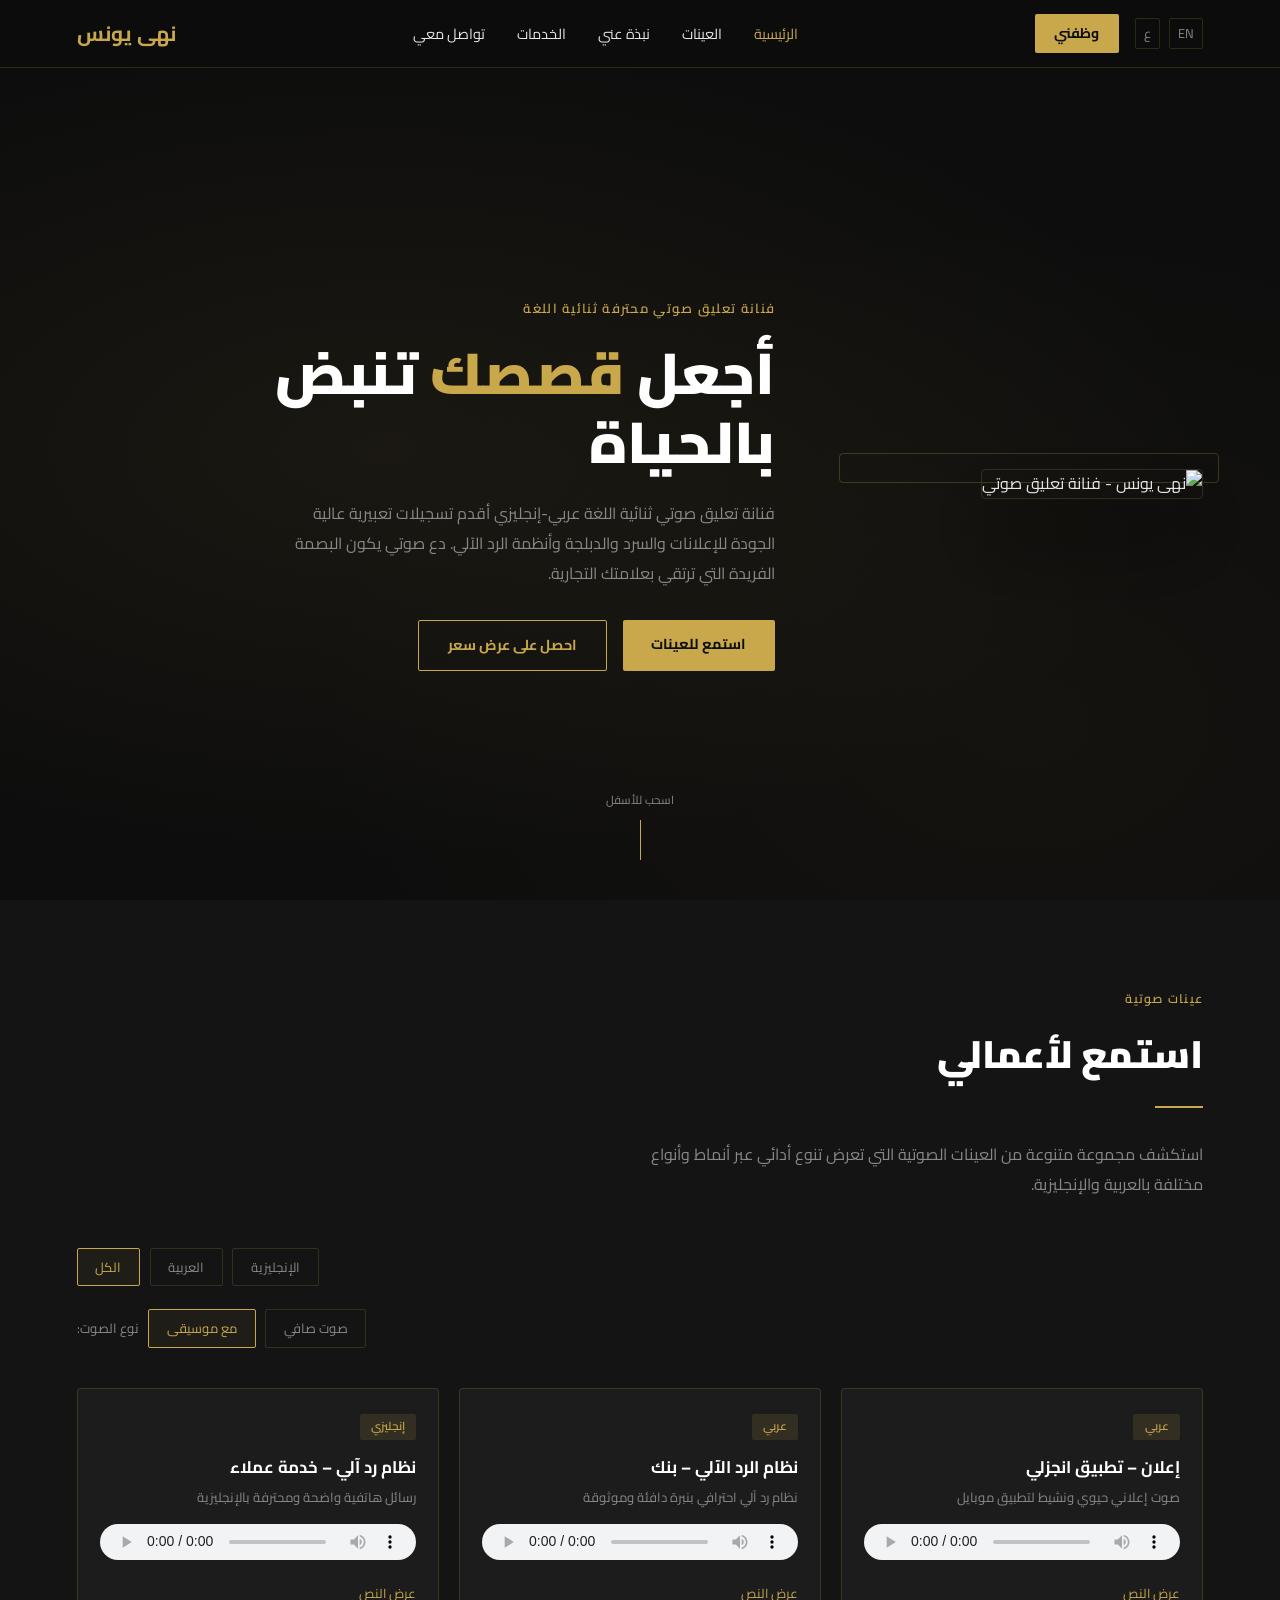
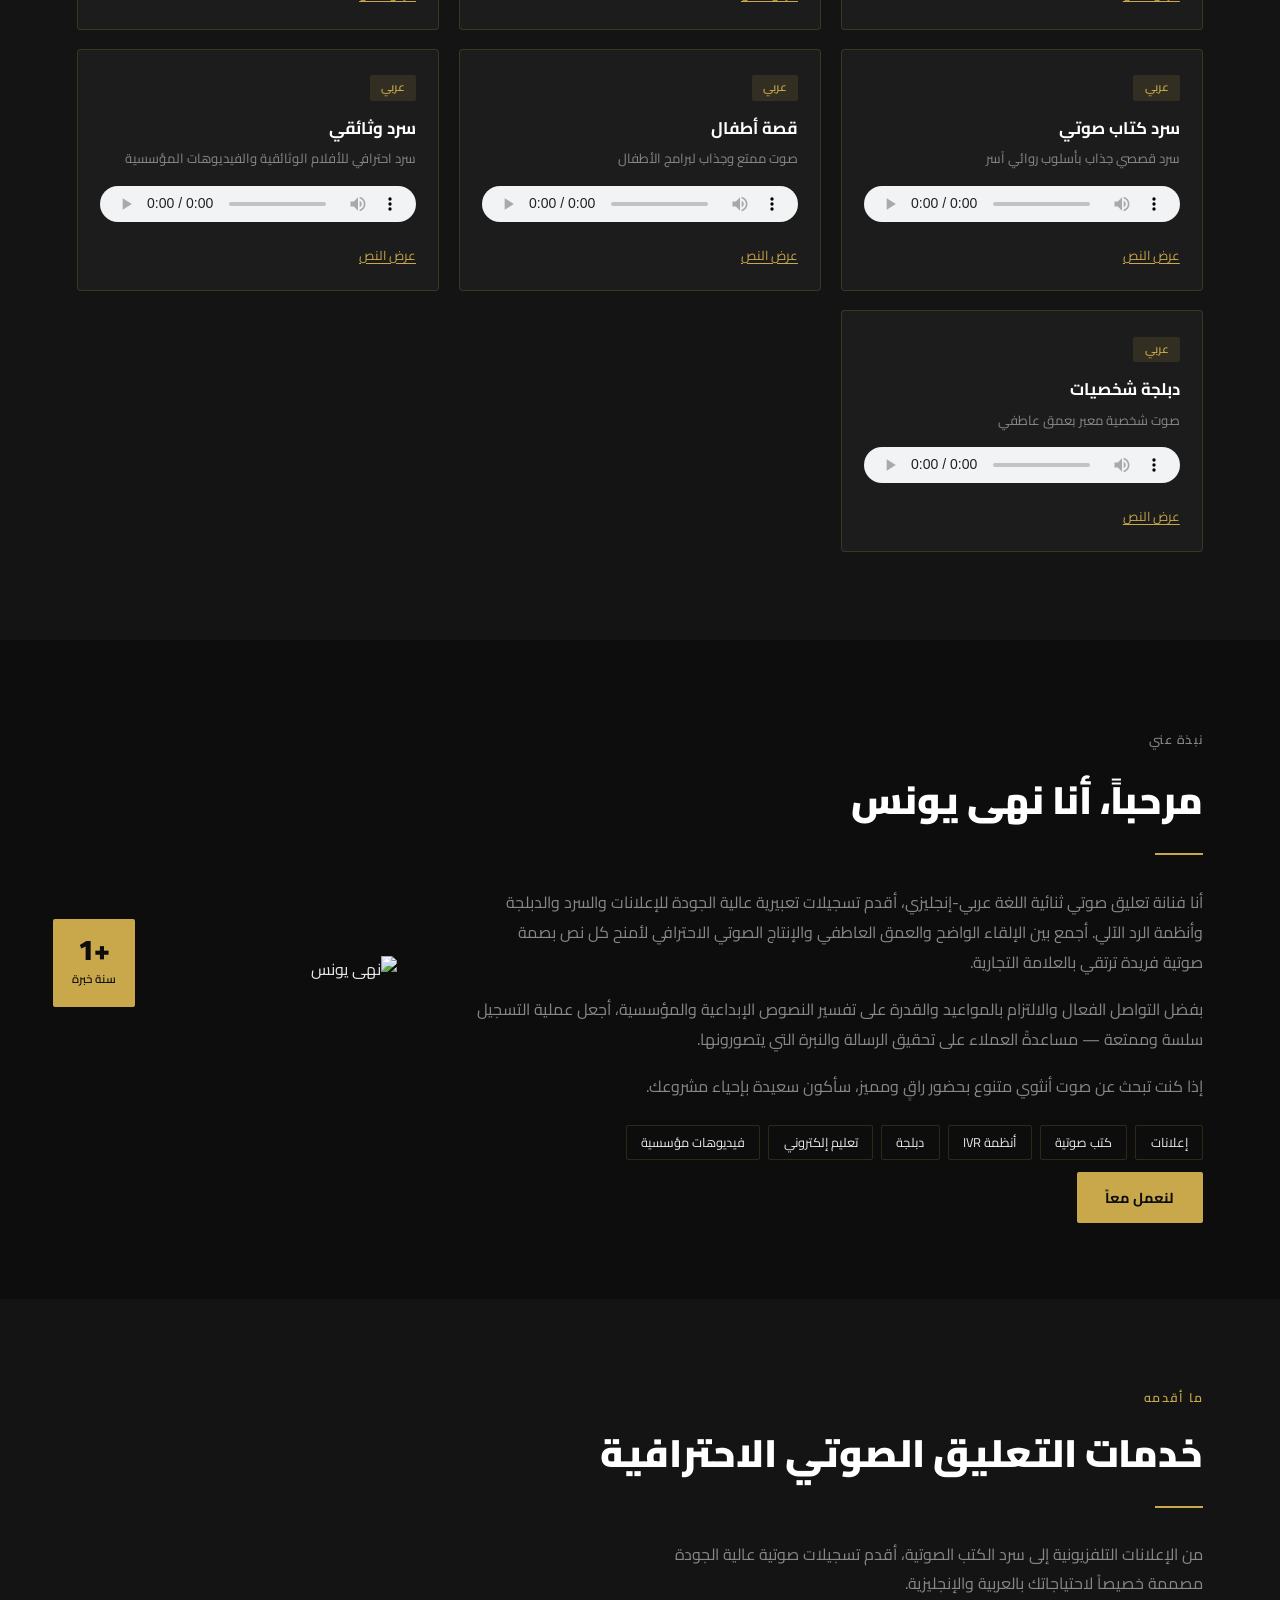
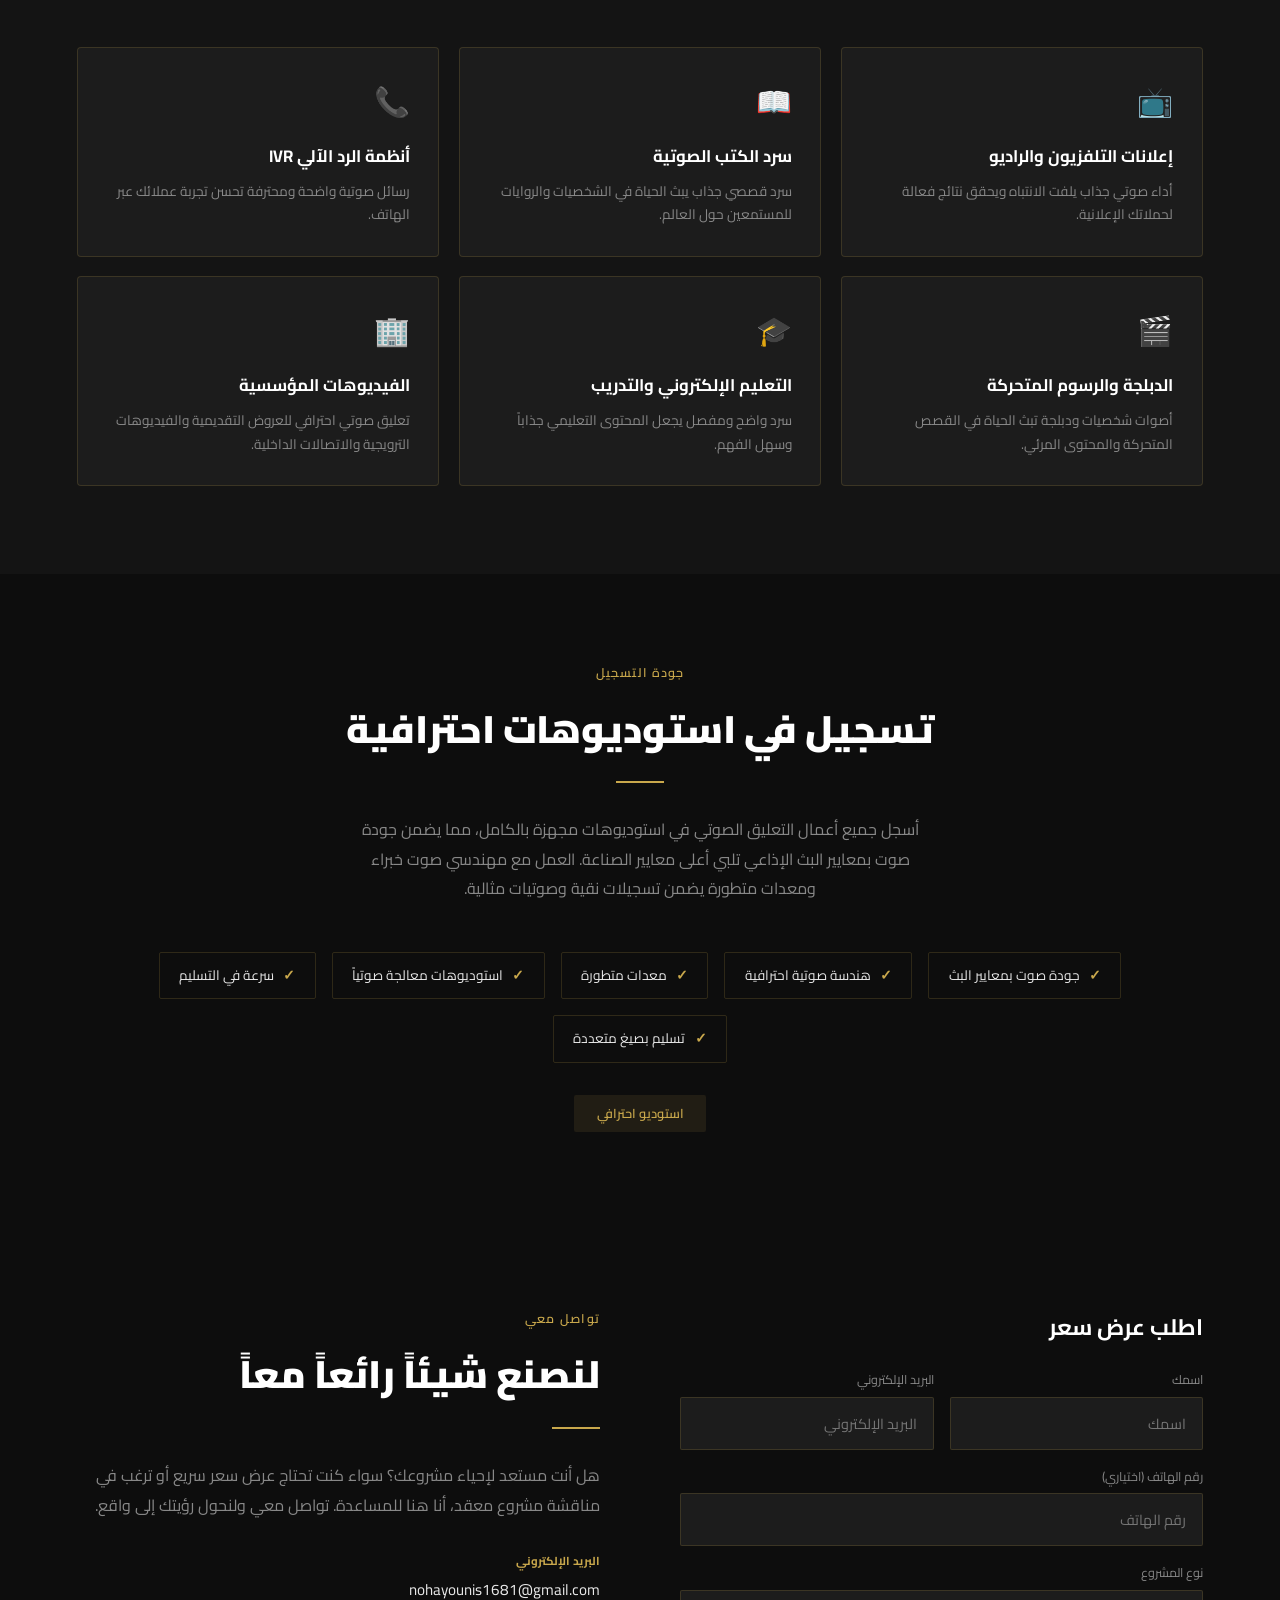
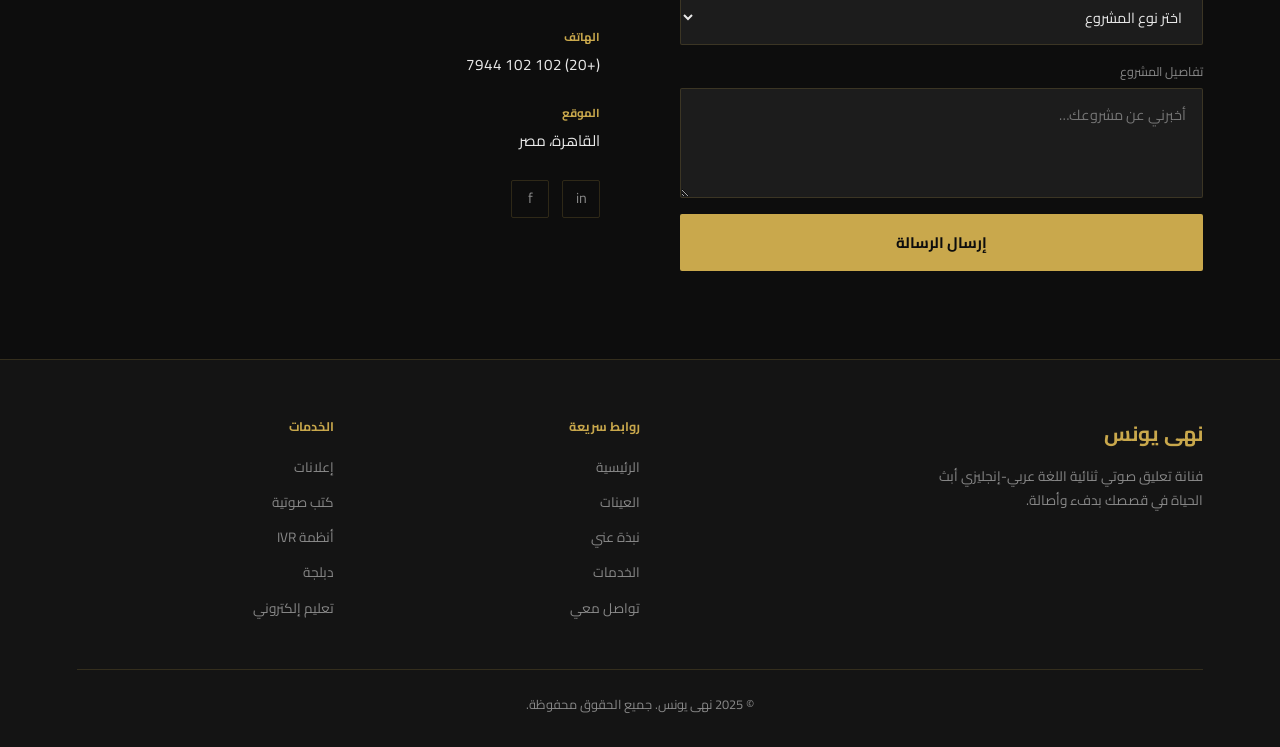
==== index-ar.html @ fb63d44c "Rename noha-younis-ar.html to index-ar.html" ====
<!DOCTYPE html>
<html lang="ar" dir="rtl">
<head>
  <meta charset="UTF-8" />
  <meta name="viewport" content="width=device-width, initial-scale=1.0" />
  <title>نهى يونس | فنانة تعليق صوتي محترفة</title>
  <link href="https://fonts.googleapis.com/css2?family=Cairo:wght@300;400;600;700;900&display=swap" rel="stylesheet" />
  <style>
    *, *::before, *::after { box-sizing: border-box; margin: 0; padding: 0; }

    :root {
      --gold: #c9a84c;
      --gold-light: #e2c97e;
      --dark: #0d0d0d;
      --dark2: #141414;
      --dark3: #1c1c1c;
      --dark4: #252525;
      --text: #e8e8e8;
      --muted: #888;
      --border: rgba(201,168,76,0.18);
      --font: 'Cairo', sans-serif;
    }

    html { scroll-behavior: smooth; }
    body { background: var(--dark); color: var(--text); font-family: var(--font); line-height: 1.7; direction: rtl; }

    /* ─── NAV ─── */
    nav {
      position: fixed; top: 0; right: 0; width: 100%; z-index: 100;
      background: rgba(13,13,13,0.93); backdrop-filter: blur(12px);
      border-bottom: 1px solid var(--border);
      display: flex; align-items: center; justify-content: space-between;
      padding: 0 6%; height: 68px;
    }
    .nav-logo { font-family: var(--font); font-size: 1.3rem; color: var(--gold); text-decoration: none; font-weight: 700; }
    .nav-links { display: flex; gap: 2rem; list-style: none; flex-direction: row-reverse; }
    .nav-links a { color: var(--text); text-decoration: none; font-size: .9rem; transition: color .2s; }
    .nav-links a:hover { color: var(--gold); }
    .nav-cta {
      background: var(--gold); color: var(--dark); padding: .45rem 1.2rem;
      border-radius: 2px; font-size: .875rem; font-weight: 700; text-decoration: none;
      transition: background .2s;
    }
    .nav-cta:hover { background: var(--gold-light); }
    .lang-switch { display: flex; gap: .6rem; font-size: .8rem; }
    .lang-switch a { color: var(--muted); text-decoration: none; padding: .2rem .5rem; border: 1px solid var(--border); border-radius: 2px; transition: .2s; }
    .lang-switch a:hover { color: var(--gold); border-color: var(--gold); }
    .nav-right { display: flex; align-items: center; gap: 1rem; }

    /* ─── HERO ─── */
    #home {
      min-height: 100vh; display: flex; align-items: center; padding: 0 6%;
      padding-top: 68px; position: relative; overflow: hidden; gap: 3rem;
    }
    .hero-bg {
      position: absolute; inset: 0;
      background: radial-gradient(ellipse at 30% 50%, rgba(201,168,76,.07) 0%, transparent 65%),
                  radial-gradient(ellipse at 80% 80%, rgba(201,168,76,.04) 0%, transparent 50%);
    }
    .hero-content { flex: 1; z-index: 1; max-width: 580px; }
    .hero-eyebrow { font-size: .82rem; letter-spacing: .1em; color: var(--gold); margin-bottom: 1.2rem; font-weight: 600; }
    .hero-title { font-family: var(--font); font-size: clamp(2.4rem,4.5vw,3.8rem); line-height: 1.2; font-weight: 900; color: #fff; margin-bottom: 1.4rem; }
    .hero-title span { color: var(--gold); }
    .hero-desc { color: var(--muted); font-size: 1rem; line-height: 1.85; margin-bottom: 2rem; max-width: 500px; }
    .btn-row { display: flex; gap: 1rem; flex-wrap: wrap; }
    .btn-primary {
      background: var(--gold); color: var(--dark); padding: .75rem 1.8rem;
      border-radius: 2px; font-weight: 700; text-decoration: none; font-size: .9rem;
      transition: background .2s; font-family: var(--font);
    }
    .btn-primary:hover { background: var(--gold-light); }
    .btn-outline {
      border: 1px solid var(--gold); color: var(--gold); padding: .75rem 1.8rem;
      border-radius: 2px; font-weight: 700; text-decoration: none; font-size: .9rem;
      transition: .2s; font-family: var(--font);
    }
    .btn-outline:hover { background: rgba(201,168,76,.08); }
    .hero-image { flex: 0 0 380px; z-index: 1; position: relative; }
    .hero-image img {
      width: 360px; height: 460px; object-fit: cover; border-radius: 4px;
      border: 1px solid var(--border); filter: grayscale(15%);
      box-shadow: 0 40px 80px rgba(0,0,0,.6);
    }
    .hero-image::before {
      content: ''; position: absolute; top: -16px; right: -16px;
      width: 100%; height: 100%;
      border: 1px solid rgba(201,168,76,.25); border-radius: 4px;
    }
    .scroll-hint { position: absolute; bottom: 2.5rem; left: 50%; transform: translateX(-50%); font-size: .72rem; color: var(--muted); text-align: center; }
    .scroll-hint::after { content: ''; display: block; width: 1px; height: 40px; background: var(--gold); margin: .6rem auto 0; animation: scrollPulse 1.8s ease-in-out infinite; }
    @keyframes scrollPulse { 0%,100%{opacity:.2} 50%{opacity:1} }

    /* ─── SECTIONS ─── */
    section { padding: 5.5rem 6%; }
    .section-eyebrow { font-size: .78rem; letter-spacing: .1em; color: var(--gold); margin-bottom: .8rem; font-weight: 600; }
    .section-title { font-family: var(--font); font-size: clamp(1.8rem,3vw,2.6rem); color: #fff; margin-bottom: 1.2rem; font-weight: 900; }
    .section-desc { color: var(--muted); max-width: 580px; line-height: 1.85; margin-bottom: 3rem; }
    .divider { width: 48px; height: 2px; background: var(--gold); margin-bottom: 2rem; }

    /* ─── DEMOS ─── */
    #demos { background: var(--dark2); }
    .filter-row { display: flex; gap: .6rem; flex-wrap: wrap; margin-bottom: 1.4rem; flex-direction: row-reverse; }
    .filter-btn {
      padding: .4rem 1.1rem; border: 1px solid var(--border); border-radius: 2px;
      background: transparent; color: var(--muted); font-size: .82rem; cursor: pointer;
      transition: .2s; font-family: var(--font);
    }
    .filter-btn.active, .filter-btn:hover { border-color: var(--gold); color: var(--gold); background: rgba(201,168,76,.06); }
    .style-row { display: flex; gap: .6rem; margin-bottom: 2.5rem; flex-wrap: wrap; align-items: center; flex-direction: row-reverse; }
    .style-label { font-size: .82rem; color: var(--muted); }
    .demo-grid { display: grid; grid-template-columns: repeat(auto-fill, minmax(320px,1fr)); gap: 1.2rem; }
    .demo-card {
      background: var(--dark3); border: 1px solid var(--border); border-radius: 4px;
      padding: 1.4rem; transition: border-color .2s, transform .2s;
    }
    .demo-card:hover { border-color: var(--gold); transform: translateY(-2px); }
    .demo-tag { display: inline-block; background: rgba(201,168,76,.12); color: var(--gold); font-size: .72rem; padding: .2rem .7rem; border-radius: 2px; margin-bottom: .8rem; font-weight: 600; }
    .demo-title { font-size: 1.05rem; color: #fff; margin-bottom: .3rem; font-weight: 700; }
    .demo-desc { font-size: .82rem; color: var(--muted); margin-bottom: 1rem; }
    audio { width: 100%; height: 36px; }
    .script-toggle { margin-top: .8rem; background: none; border: none; color: var(--gold); font-size: .8rem; cursor: pointer; padding: 0; text-decoration: underline; text-underline-offset: 3px; font-family: var(--font); }
    .script-content { display: none; margin-top: .8rem; padding: .8rem; background: var(--dark4); border-right: 2px solid var(--gold); font-size: .85rem; color: var(--muted); line-height: 1.85; border-radius: 2px 0 0 2px; }
    .script-content.en { direction: ltr; text-align: left; border-right: none; border-left: 2px solid var(--gold); border-radius: 0 2px 2px 0; }
    .script-content.open { display: block; }

    /* ─── ABOUT ─── */
    #about { display: flex; gap: 5rem; align-items: center; flex-wrap: wrap; }
    .about-image { flex: 0 0 320px; position: relative; }
    .about-image img { width: 100%; aspect-ratio: 3/4; object-fit: cover; border-radius: 4px; filter: grayscale(10%); }
    .about-badge {
      position: absolute; bottom: -1.5rem; left: -1.5rem;
      background: var(--gold); color: var(--dark);
      padding: 1rem 1.2rem; text-align: center; border-radius: 2px;
    }
    .about-badge strong { display: block; font-size: 1.8rem; font-weight: 900; line-height: 1; }
    .about-badge span { font-size: .72rem; font-weight: 600; }
    .about-content { flex: 1; min-width: 280px; }
    .about-content p { color: var(--muted); line-height: 1.9; margin-bottom: 1rem; }
    .skills-chips { display: flex; flex-wrap: wrap; gap: .5rem; margin: 1.5rem 0; }
    .chip { padding: .35rem .9rem; border: 1px solid var(--border); border-radius: 2px; font-size: .8rem; color: var(--text); }

    /* ─── SERVICES ─── */
    #services { background: var(--dark2); }
    .services-grid { display: grid; grid-template-columns: repeat(auto-fill, minmax(280px,1fr)); gap: 1.2rem; }
    .service-card {
      background: var(--dark3); border: 1px solid var(--border); border-radius: 4px;
      padding: 1.8rem; transition: .2s;
    }
    .service-card:hover { border-color: var(--gold); }
    .service-icon { font-size: 1.8rem; margin-bottom: 1rem; }
    .service-card h3 { font-size: 1.05rem; color: #fff; margin-bottom: .6rem; font-weight: 700; }
    .service-card p { font-size: .85rem; color: var(--muted); line-height: 1.75; }

    /* ─── STUDIO ─── */
    #studio { text-align: center; }
    #studio .section-desc { margin-left: auto; margin-right: auto; }
    #studio .divider { margin-left: auto; margin-right: auto; }
    .studio-features { display: flex; flex-wrap: wrap; gap: 1rem; justify-content: center; margin-top: 2rem; }
    .studio-feat { display: flex; align-items: center; gap: .6rem; padding: .7rem 1.2rem; border: 1px solid var(--border); border-radius: 2px; font-size: .85rem; color: var(--text); }
    .studio-feat::before { content: '✓'; color: var(--gold); font-weight: 700; }
    .studio-label { display: inline-block; margin-top: 2rem; background: rgba(201,168,76,.1); color: var(--gold); padding: .5rem 1.4rem; border-radius: 2px; font-size: .8rem; font-weight: 600; }

    /* ─── CONTACT ─── */
    #contact { display: flex; gap: 5rem; flex-wrap: wrap; align-items: flex-start; }
    .contact-info { flex: 1; min-width: 260px; }
    .contact-detail { display: flex; flex-direction: column; margin-bottom: 1.6rem; }
    .contact-detail strong { font-size: .72rem; color: var(--gold); margin-bottom: .3rem; font-weight: 700; }
    .contact-detail a, .contact-detail span { color: var(--text); text-decoration: none; font-size: .95rem; }
    .contact-detail a:hover { color: var(--gold); }
    .social-links { display: flex; gap: .8rem; margin-top: 1.5rem; }
    .social-link {
      width: 38px; height: 38px; border: 1px solid var(--border); border-radius: 2px;
      display: flex; align-items: center; justify-content: center;
      color: var(--muted); font-size: .9rem; text-decoration: none; transition: .2s;
    }
    .social-link:hover { border-color: var(--gold); color: var(--gold); }
    .contact-form { flex: 1; min-width: 280px; }
    .contact-form h3 { font-size: 1.4rem; color: #fff; margin-bottom: 1.4rem; font-weight: 700; }
    .form-row { display: grid; grid-template-columns: 1fr 1fr; gap: 1rem; }
    .form-group { display: flex; flex-direction: column; margin-bottom: 1rem; }
    .form-group label { font-size: .78rem; color: var(--muted); margin-bottom: .4rem; }
    .form-group input, .form-group select, .form-group textarea {
      background: var(--dark3); border: 1px solid var(--border); border-radius: 2px;
      padding: .75rem 1rem; color: var(--text); font-family: var(--font); font-size: .9rem;
      transition: border-color .2s; outline: none; text-align: right;
    }
    .form-group input:focus, .form-group select:focus, .form-group textarea:focus { border-color: var(--gold); }
    .form-group select option { background: var(--dark3); }
    .form-group textarea { resize: vertical; min-height: 110px; }
    .btn-submit {
      width: 100%; background: var(--gold); color: var(--dark); padding: .85rem;
      border: none; border-radius: 2px; font-weight: 700; font-size: .95rem;
      cursor: pointer; transition: background .2s; font-family: var(--font);
    }
    .btn-submit:hover { background: var(--gold-light); }

    /* ─── FOOTER ─── */
    footer { background: var(--dark2); border-top: 1px solid var(--border); padding: 3.5rem 6% 2rem; }
    .footer-grid { display: grid; grid-template-columns: 2fr 1fr 1fr; gap: 3rem; margin-bottom: 2.5rem; }
    .footer-brand p { color: var(--muted); font-size: .85rem; line-height: 1.8; margin-top: .8rem; max-width: 280px; }
    footer h4 { font-size: .78rem; color: var(--gold); margin-bottom: 1rem; font-weight: 700; }
    footer ul { list-style: none; }
    footer ul li { margin-bottom: .5rem; }
    footer ul li a { color: var(--muted); text-decoration: none; font-size: .85rem; transition: color .2s; }
    footer ul li a:hover { color: var(--gold); }
    .footer-bottom { border-top: 1px solid var(--border); padding-top: 1.5rem; text-align: center; font-size: .8rem; color: var(--muted); }

    /* ─── RESPONSIVE ─── */
    @media (max-width: 768px) {
      nav { padding: 0 4%; }
      .nav-links { display: none; }
      #home { flex-direction: column-reverse; padding-top: 90px; text-align: center; gap: 2rem; }
      .hero-image { flex: none; }
      .hero-image img { width: 240px; height: 300px; }
      .hero-image::before { display: none; }
      .btn-row { justify-content: center; }
      #about { flex-direction: column; padding: 3.5rem 5%; gap: 3rem; }
      .about-image { flex: none; width: 240px; }
      .about-badge { left: 0; bottom: -1rem; }
      #contact { flex-direction: column; padding: 3.5rem 5%; }
      .form-row { grid-template-columns: 1fr; }
      .footer-grid { grid-template-columns: 1fr; gap: 2rem; }
      section { padding: 4rem 5%; }
    }
  </style>
</head>
<body>

<!-- NAV -->
<nav>
  <div class="nav-right">
    <div class="lang-switch">
      <a href="noha-younis-clone.html">EN</a>
      <a href="#">ع</a>
    </div>
    <a class="nav-cta" href="#contact">وظفني</a>
  </div>
  <ul class="nav-links">
    <li><a href="#contact">تواصل معي</a></li>
    <li><a href="#services">الخدمات</a></li>
    <li><a href="#about">نبذة عني</a></li>
    <li><a href="#demos">العينات</a></li>
    <li><a href="#home">الرئيسية</a></li>
  </ul>
  <a class="nav-logo" href="#home">نهى يونس</a>
</nav>

<!-- HERO -->
<section id="home">
  <div class="hero-bg"></div>
  <div class="hero-image">
    <img src="https://nohayounis.github.io/Photos/Noha_Photo.jpg" alt="نهى يونس - فنانة تعليق صوتي" />
  </div>
  <div class="hero-content">
    <p class="hero-eyebrow">فنانة تعليق صوتي محترفة ثنائية اللغة</p>
    <h1 class="hero-title">أجعل <span>قصصك</span> تنبض بالحياة</h1>
    <p class="hero-desc">فنانة تعليق صوتي ثنائية اللغة عربي-إنجليزي أقدم تسجيلات تعبيرية عالية الجودة للإعلانات والسرد والدبلجة وأنظمة الرد الآلي. دع صوتي يكون البصمة الفريدة التي ترتقي بعلامتك التجارية.</p>
    <div class="btn-row">
      <a class="btn-primary" href="#demos">استمع للعينات</a>
      <a class="btn-outline" href="#contact">احصل على عرض سعر</a>
    </div>
  </div>
  <p class="scroll-hint">اسحب للأسفل</p>
</section>

<!-- DEMOS -->
<section id="demos">
  <p class="section-eyebrow">عينات صوتية</p>
  <h2 class="section-title">استمع لأعمالي</h2>
  <div class="divider"></div>
  <p class="section-desc">استكشف مجموعة متنوعة من العينات الصوتية التي تعرض تنوع أدائي عبر أنماط وأنواع مختلفة بالعربية والإنجليزية.</p>

  <div class="filter-row">
    <button class="filter-btn active">الكل</button>
    <button class="filter-btn">العربية</button>
    <button class="filter-btn">الإنجليزية</button>
  </div>
  <div class="style-row">
    <span class="style-label">نوع الصوت:</span>
    <button class="filter-btn active">مع موسيقى</button>
    <button class="filter-btn">صوت صافي</button>
  </div>

  <div class="demo-grid">

    <div class="demo-card">
      <span class="demo-tag">عربي</span>
      <h3 class="demo-title">إعلان – تطبيق انجزلي</h3>
      <p class="demo-desc">صوت إعلاني حيوي ونشيط لتطبيق موبايل</p>
      <audio controls><source src="" type="audio/mpeg"></audio>
      <button class="script-toggle" onclick="toggleScript(this)">عرض النص</button>
      <div class="script-content">إيه رأيك تعمل كل حاجة من موبايلك… من غير زحمة، ومن غير لف ودوران؟ مع أبلكيشن انجزلي، حياتك بقت أسهل بكتير! دلوقتي تقدر تحجز، تطلب، تشتري، وتتابع كل تفاصيل يومك بخطوة واحدة… كل اللي عليك تفتح الأبلكيشن، وتسيب الباقي علينا.</div>
    </div>

    <div class="demo-card">
      <span class="demo-tag">عربي</span>
      <h3 class="demo-title">نظام الرد الآلي – بنك</h3>
      <p class="demo-desc">نظام رد آلي احترافي بنبرة دافئة وموثوقة</p>
      <audio controls><source src="" type="audio/mpeg"></audio>
      <button class="script-toggle" onclick="toggleScript(this)">عرض النص</button>
      <div class="script-content">مرحبًا بيك في بنك مصر. لخدمتِك بشكل أفضل… من فضلك اختار من القائمة التالية: لخدمات الحسابات الجارية والتوفير… اضغط 1 • لخدمات البطاقات الائتمانية… اضغط 2 • للتحويلات والسداد الإلكتروني… اضغط 3</div>
    </div>

    <div class="demo-card">
      <span class="demo-tag">إنجليزي</span>
      <h3 class="demo-title">نظام رد آلي – خدمة عملاء</h3>
      <p class="demo-desc">رسائل هاتفية واضحة ومحترفة بالإنجليزية</p>
      <audio controls><source src="" type="audio/mpeg"></audio>
      <button class="script-toggle" onclick="toggleScript(this)">عرض النص</button>
      <div class="script-content en">To ensure our service quality, kindly note that this call might be recorded. For residential, press 1. For commercial or administrative properties, press 2. For re-sale, press 3.</div>
    </div>

    <div class="demo-card">
      <span class="demo-tag">عربي</span>
      <h3 class="demo-title">سرد كتاب صوتي</h3>
      <p class="demo-desc">سرد قصصي جذاب بأسلوب روائي آسر</p>
      <audio controls><source src="" type="audio/mpeg"></audio>
      <button class="script-toggle" onclick="toggleScript(this)">عرض النص</button>
      <div class="script-content">في عالم يمتلئ بالأسرار، حيث تختبئ الحقيقة خلف طبقات من الغموض… نبدأ رحلة تكشف ما لم يُكشف من قبل. هل نحن مستعدون لمواجهة الأسئلة التي لطالما تجاهلناها؟ هذه… ليست مجرد قصة.</div>
    </div>

    <div class="demo-card">
      <span class="demo-tag">عربي</span>
      <h3 class="demo-title">قصة أطفال</h3>
      <p class="demo-desc">صوت ممتع وجذاب لبرامج الأطفال</p>
      <audio controls><source src="" type="audio/mpeg"></audio>
      <button class="script-toggle" onclick="toggleScript(this)">عرض النص</button>
      <div class="script-content">في صباح يوم مشمس، استيقظ الأرنب فُلفُل من نومه، وقفز خارج الجحر يبحث عن الجزر الطازج. وبينما هو يقفز بسعادة، سمع صوتًا غريبًا خلف الشجرة...</div>
    </div>

    <div class="demo-card">
      <span class="demo-tag">عربي</span>
      <h3 class="demo-title">سرد وثائقي</h3>
      <p class="demo-desc">سرد احترافي للأفلام الوثائقية والفيديوهات المؤسسية</p>
      <audio controls><source src="" type="audio/mpeg"></audio>
      <button class="script-toggle" onclick="toggleScript(this)">عرض النص</button>
      <div class="script-content">في عصر تسارعت فيه الابتكارات، لم تعد التكنولوجيا مجرد أدوات، بل أصبحت رفيقًا يوميًا يشكّل طريقة عيشنا. من الذكاء الاصطناعي إلى علوم الفضاء، تتوسع حدود المعرفة.</div>
    </div>

    <div class="demo-card">
      <span class="demo-tag">عربي</span>
      <h3 class="demo-title">دبلجة شخصيات</h3>
      <p class="demo-desc">صوت شخصية معبر بعمق عاطفي</p>
      <audio controls><source src="" type="audio/mpeg"></audio>
      <button class="script-toggle" onclick="toggleScript(this)">عرض النص</button>
      <div class="script-content">صراحة؟ النهارده كان يوم بايخ بمعنى الكلمة. صحيت متأخر، واتفاجئت إن الميّه قاطعة. نزلت الشارع، لقيت الميكروباص معدّي قدامي وأنا لسه بلبس السماعة.</div>
    </div>

  </div>
</section>

<!-- ABOUT -->
<section id="about">
  <div class="about-content">
    <p class="section-eyebrow">نبذة عني</p>
    <h2 class="section-title">مرحباً، أنا نهى يونس</h2>
    <div class="divider"></div>
    <p>أنا فنانة تعليق صوتي ثنائية اللغة عربي-إنجليزي، أقدم تسجيلات تعبيرية عالية الجودة للإعلانات والسرد والدبلجة وأنظمة الرد الآلي. أجمع بين الإلقاء الواضح والعمق العاطفي والإنتاج الصوتي الاحترافي لأمنح كل نص بصمة صوتية فريدة ترتقي بالعلامة التجارية.</p>
    <p>بفضل التواصل الفعال والالتزام بالمواعيد والقدرة على تفسير النصوص الإبداعية والمؤسسية، أجعل عملية التسجيل سلسة وممتعة — مساعدةً العملاء على تحقيق الرسالة والنبرة التي يتصورونها.</p>
    <p>إذا كنت تبحث عن صوت أنثوي متنوع بحضور راقٍ ومميز، سأكون سعيدة بإحياء مشروعك.</p>
    <div class="skills-chips">
      <span class="chip">إعلانات</span>
      <span class="chip">كتب صوتية</span>
      <span class="chip">أنظمة IVR</span>
      <span class="chip">دبلجة</span>
      <span class="chip">تعليم إلكتروني</span>
      <span class="chip">فيديوهات مؤسسية</span>
    </div>
    <a class="btn-primary" href="#contact">لنعمل معاً</a>
  </div>
  <div class="about-image">
    <img src="https://nohayounis.github.io/Photos/Noha_Photo.jpg" alt="نهى يونس" />
    <div class="about-badge">
      <strong>+1</strong>
      <span>سنة خبرة</span>
    </div>
  </div>
</section>

<!-- SERVICES -->
<section id="services">
  <p class="section-eyebrow">ما أقدمه</p>
  <h2 class="section-title">خدمات التعليق الصوتي الاحترافية</h2>
  <div class="divider"></div>
  <p class="section-desc">من الإعلانات التلفزيونية إلى سرد الكتب الصوتية، أقدم تسجيلات صوتية عالية الجودة مصممة خصيصاً لاحتياجاتك بالعربية والإنجليزية.</p>
  <div class="services-grid">
    <div class="service-card">
      <div class="service-icon">📺</div>
      <h3>إعلانات التلفزيون والراديو</h3>
      <p>أداء صوتي جذاب يلفت الانتباه ويحقق نتائج فعالة لحملاتك الإعلانية.</p>
    </div>
    <div class="service-card">
      <div class="service-icon">📖</div>
      <h3>سرد الكتب الصوتية</h3>
      <p>سرد قصصي جذاب يبث الحياة في الشخصيات والروايات للمستمعين حول العالم.</p>
    </div>
    <div class="service-card">
      <div class="service-icon">📞</div>
      <h3>أنظمة الرد الآلي IVR</h3>
      <p>رسائل صوتية واضحة ومحترفة تحسن تجربة عملائك عبر الهاتف.</p>
    </div>
    <div class="service-card">
      <div class="service-icon">🎬</div>
      <h3>الدبلجة والرسوم المتحركة</h3>
      <p>أصوات شخصيات ودبلجة تبث الحياة في القصص المتحركة والمحتوى المرئي.</p>
    </div>
    <div class="service-card">
      <div class="service-icon">🎓</div>
      <h3>التعليم الإلكتروني والتدريب</h3>
      <p>سرد واضح ومفصل يجعل المحتوى التعليمي جذاباً وسهل الفهم.</p>
    </div>
    <div class="service-card">
      <div class="service-icon">🏢</div>
      <h3>الفيديوهات المؤسسية</h3>
      <p>تعليق صوتي احترافي للعروض التقديمية والفيديوهات الترويجية والاتصالات الداخلية.</p>
    </div>
  </div>
</section>

<!-- STUDIO -->
<section id="studio">
  <p class="section-eyebrow">جودة التسجيل</p>
  <h2 class="section-title">تسجيل في استوديوهات احترافية</h2>
  <div class="divider"></div>
  <p class="section-desc">أسجل جميع أعمال التعليق الصوتي في استوديوهات مجهزة بالكامل، مما يضمن جودة صوت بمعايير البث الإذاعي تلبي أعلى معايير الصناعة. العمل مع مهندسي صوت خبراء ومعدات متطورة يضمن تسجيلات نقية وصوتيات مثالية.</p>
  <div class="studio-features">
    <div class="studio-feat">جودة صوت بمعايير البث</div>
    <div class="studio-feat">هندسة صوتية احترافية</div>
    <div class="studio-feat">معدات متطورة</div>
    <div class="studio-feat">استوديوهات معالجة صوتياً</div>
    <div class="studio-feat">سرعة في التسليم</div>
    <div class="studio-feat">تسليم بصيغ متعددة</div>
  </div>
  <div><span class="studio-label">استوديو احترافي</span></div>
</section>

<!-- CONTACT -->
<section id="contact">
  <div class="contact-form">
    <h3>اطلب عرض سعر</h3>
    <div class="form-row">
      <div class="form-group">
        <label>اسمك</label>
        <input type="text" placeholder="اسمك" />
      </div>
      <div class="form-group">
        <label>البريد الإلكتروني</label>
        <input type="email" placeholder="البريد الإلكتروني" />
      </div>
    </div>
    <div class="form-group">
      <label>رقم الهاتف (اختياري)</label>
      <input type="tel" placeholder="رقم الهاتف" />
    </div>
    <div class="form-group">
      <label>نوع المشروع</label>
      <select>
        <option value="">اختر نوع المشروع</option>
        <option>إعلان تلفزيوني/راديو</option>
        <option>كتاب صوتي</option>
        <option>نظام رد آلي IVR</option>
        <option>دبلجة</option>
        <option>تعليم إلكتروني</option>
        <option>فيديو مؤسسي</option>
        <option>أخرى</option>
      </select>
    </div>
    <div class="form-group">
      <label>تفاصيل المشروع</label>
      <textarea placeholder="أخبرني عن مشروعك…"></textarea>
    </div>
    <button class="btn-submit">إرسال الرسالة</button>
  </div>

  <div class="contact-info">
    <p class="section-eyebrow">تواصل معي</p>
    <h2 class="section-title">لنصنع شيئاً رائعاً معاً</h2>
    <div class="divider"></div>
    <p style="color:var(--muted);line-height:1.85;margin-bottom:2rem;">هل أنت مستعد لإحياء مشروعك؟ سواء كنت تحتاج عرض سعر سريع أو ترغب في مناقشة مشروع معقد، أنا هنا للمساعدة. تواصل معي ولنحول رؤيتك إلى واقع.</p>
    <div class="contact-detail">
      <strong>البريد الإلكتروني</strong>
      <a href="mailto:nohayounis1681@gmail.com">nohayounis1681@gmail.com</a>
    </div>
    <div class="contact-detail">
      <strong>الهاتف</strong>
      <a href="tel:+201021027944">(+20) 102 102 7944</a>
    </div>
    <div class="contact-detail">
      <strong>الموقع</strong>
      <span>القاهرة، مصر</span>
    </div>
    <div class="social-links">
      <a class="social-link" href="https://www.linkedin.com/in/noha-younis-voice-over/" target="_blank">in</a>
      <a class="social-link" href="https://www.facebook.com/profile.php?id=100071080595580" target="_blank">f</a>
    </div>
  </div>
</section>

<!-- FOOTER -->
<footer>
  <div class="footer-grid">
    <div class="footer-brand">
      <a class="nav-logo" href="#home">نهى يونس</a>
      <p>فنانة تعليق صوتي ثنائية اللغة عربي-إنجليزي أبث الحياة في قصصك بدفء وأصالة.</p>
    </div>
    <div>
      <h4>روابط سريعة</h4>
      <ul>
        <li><a href="#home">الرئيسية</a></li>
        <li><a href="#demos">العينات</a></li>
        <li><a href="#about">نبذة عني</a></li>
        <li><a href="#services">الخدمات</a></li>
        <li><a href="#contact">تواصل معي</a></li>
      </ul>
    </div>
    <div>
      <h4>الخدمات</h4>
      <ul>
        <li><a href="#services">إعلانات</a></li>
        <li><a href="#services">كتب صوتية</a></li>
        <li><a href="#services">أنظمة IVR</a></li>
        <li><a href="#services">دبلجة</a></li>
        <li><a href="#services">تعليم إلكتروني</a></li>
      </ul>
    </div>
  </div>
  <div class="footer-bottom">© 2025 نهى يونس. جميع الحقوق محفوظة.</div>
</footer>

<script>
  function toggleScript(btn) {
    const box = btn.nextElementSibling;
    box.classList.toggle('open');
    btn.textContent = box.classList.contains('open') ? 'إخفاء النص' : 'عرض النص';
  }

  document.querySelectorAll('.filter-btn').forEach(btn => {
    btn.addEventListener('click', function() {
      const parent = this.parentElement;
      parent.querySelectorAll('.filter-btn').forEach(b => b.classList.remove('active'));
      this.classList.add('active');
    });
  });

  const sections = document.querySelectorAll('section[id]');
  const navLinks = document.querySelectorAll('.nav-links a');
  window.addEventListener('scroll', () => {
    let current = '';
    sections.forEach(s => { if (window.scrollY >= s.offsetTop - 120) current = s.id; });
    navLinks.forEach(a => {
      a.style.color = a.getAttribute('href') === '#' + current ? 'var(--gold)' : '';
    });
  });
</script>
</body>
</html>
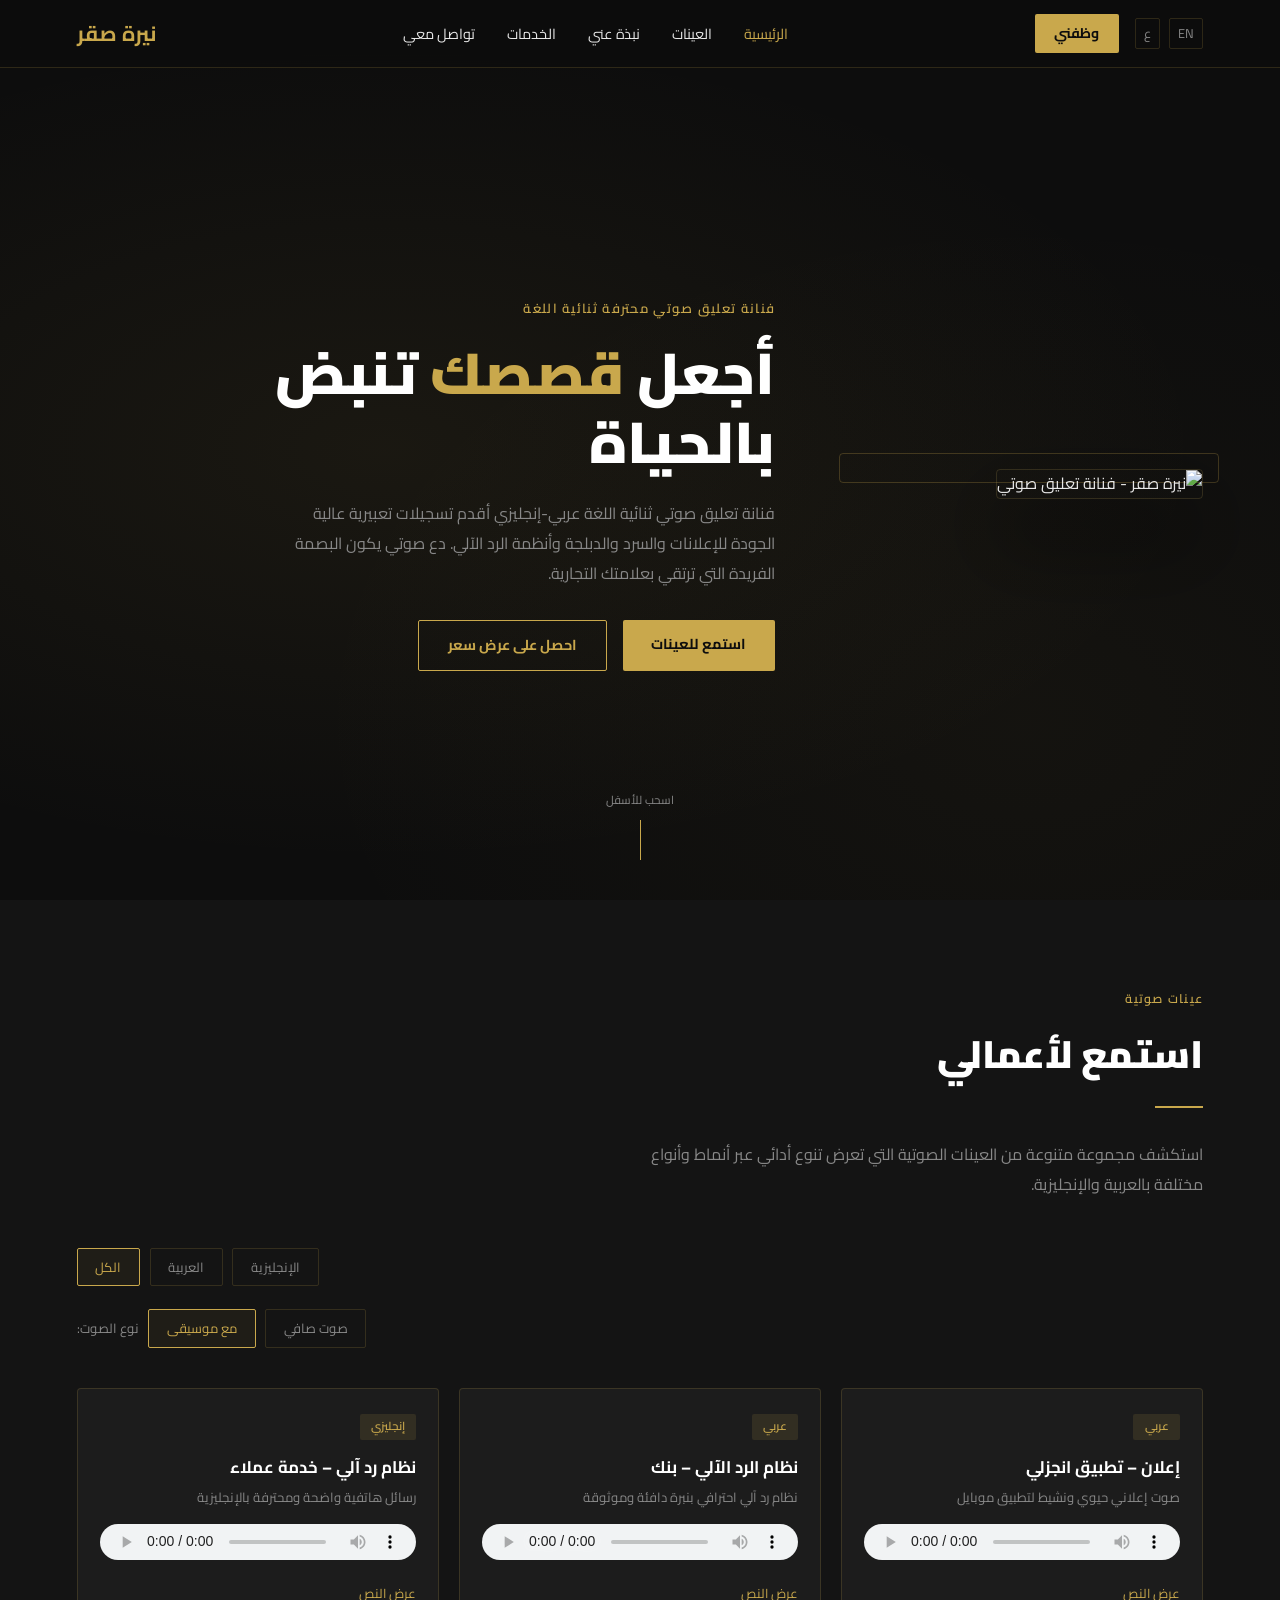
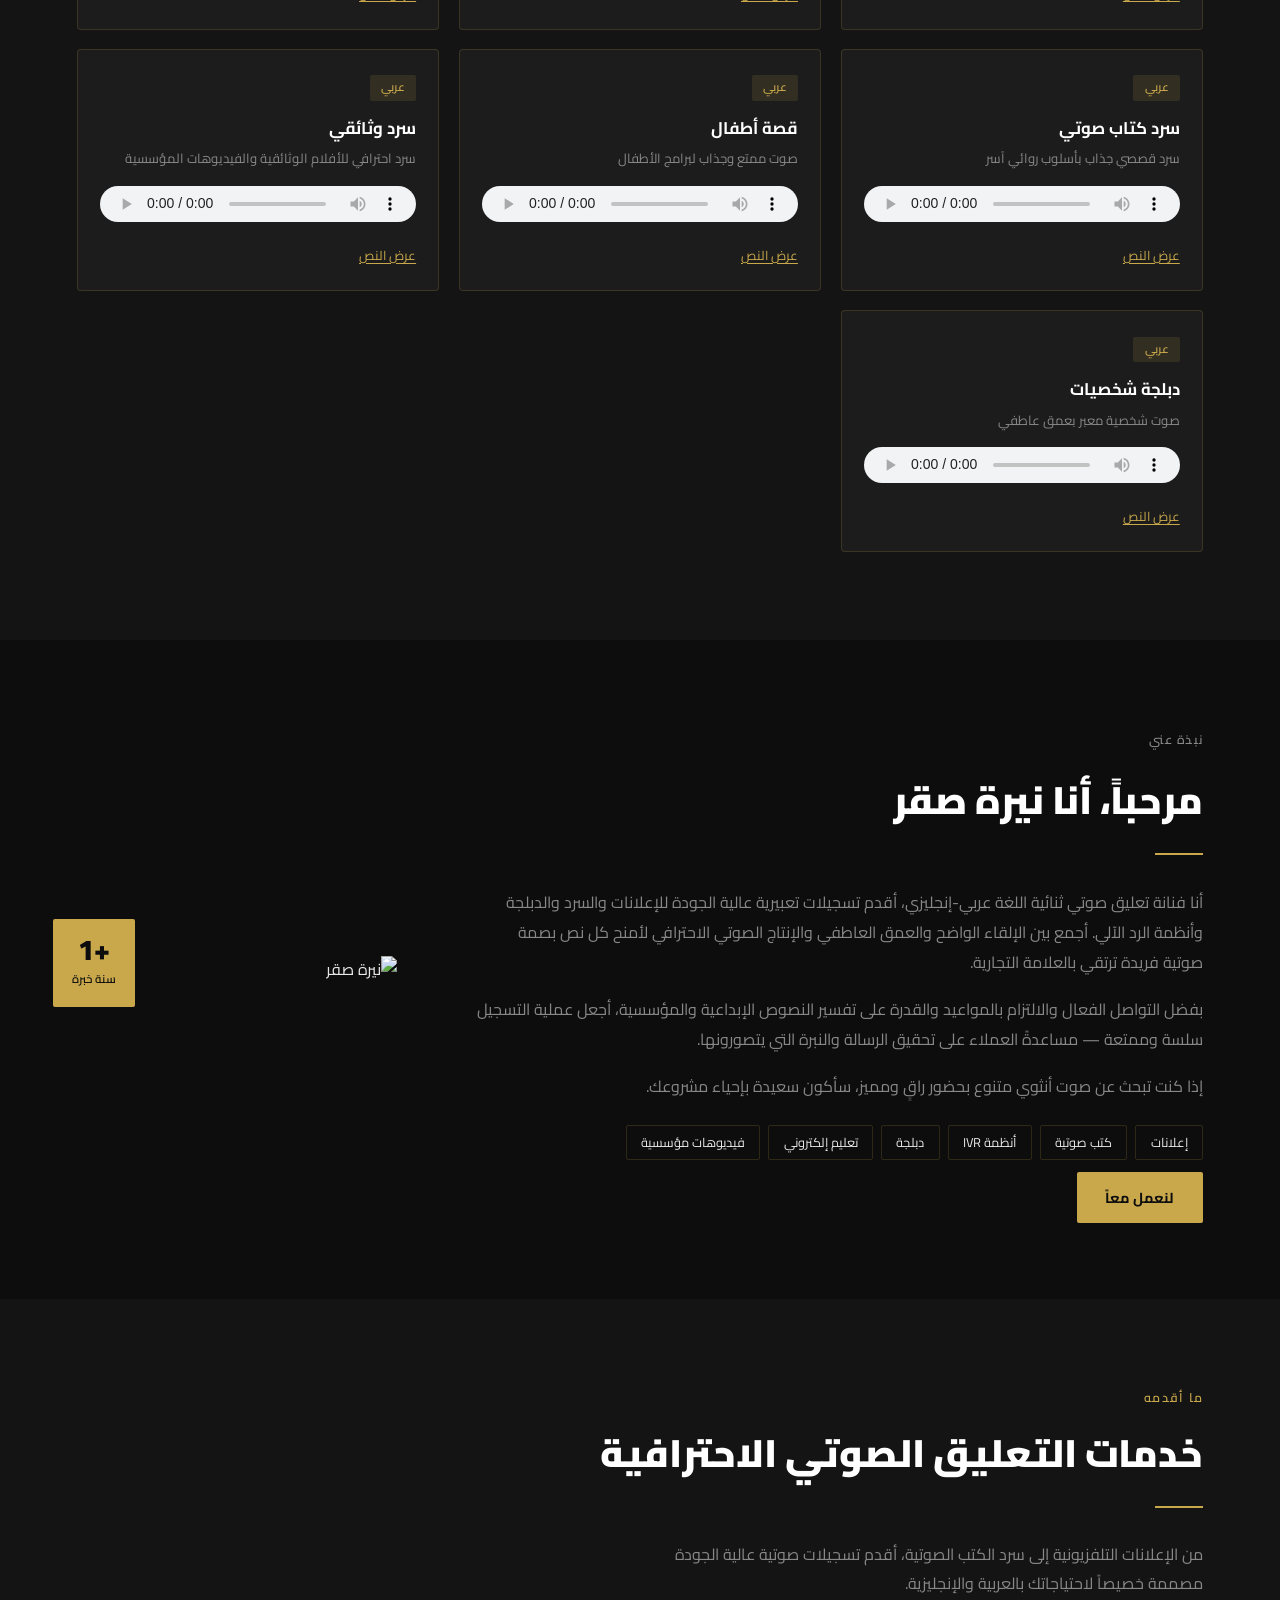
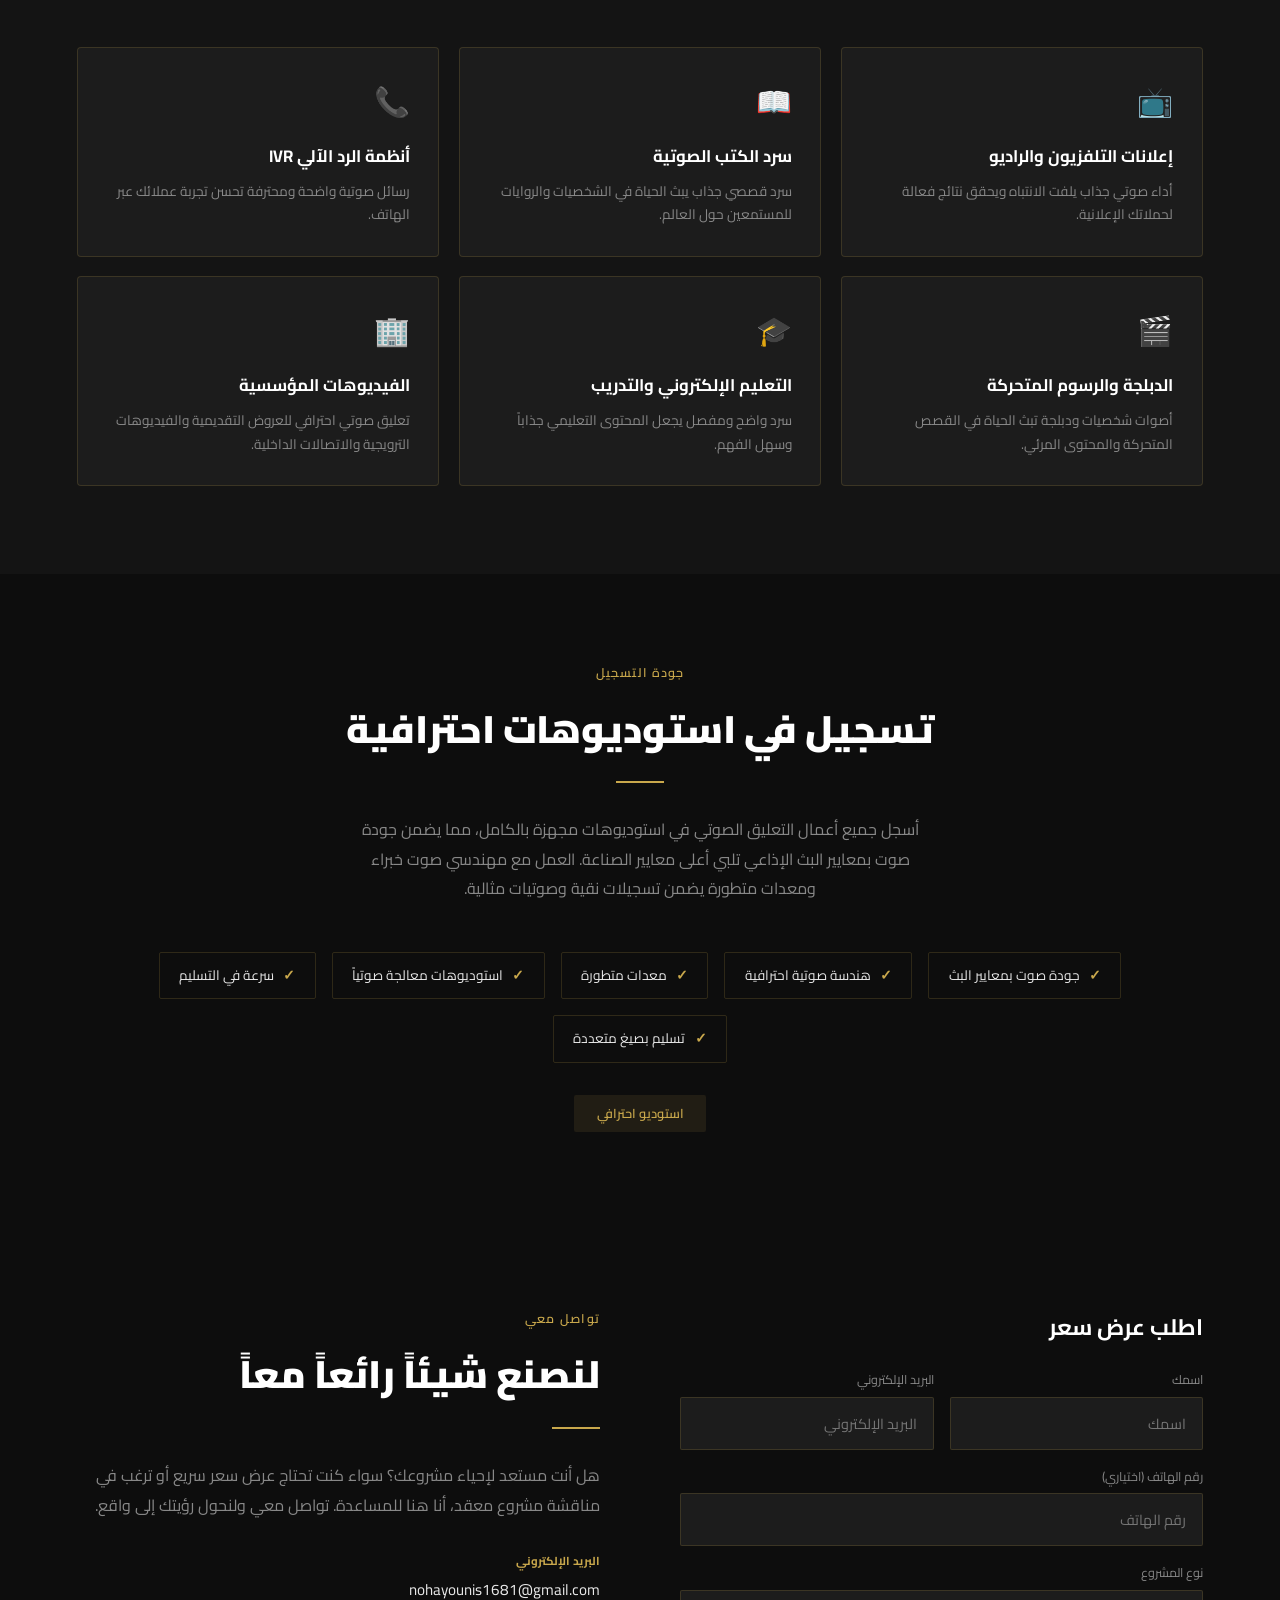
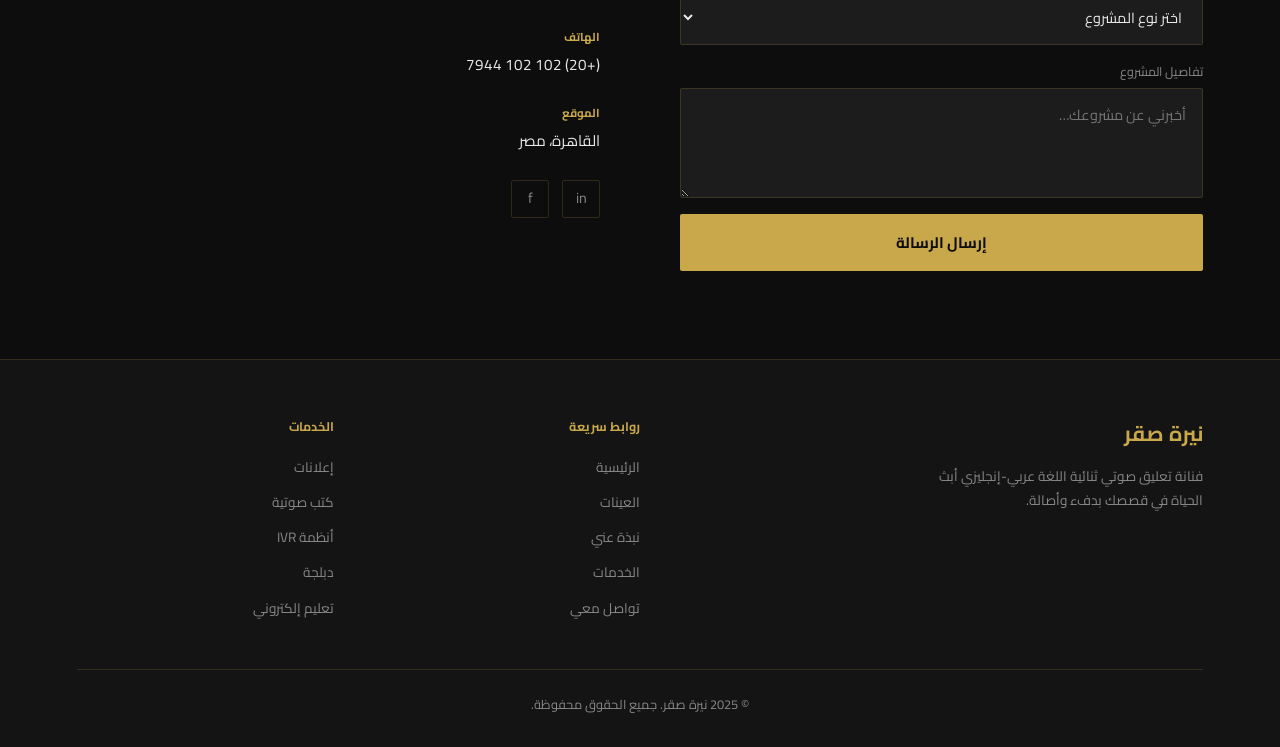
==== commit a7eb000b: "Update index-ar.html" ====
--- a/index-ar.html
+++ b/index-ar.html
@@ -3,7 +3,7 @@
 <head>
   <meta charset="UTF-8" />
   <meta name="viewport" content="width=device-width, initial-scale=1.0" />
-  <title>نهى يونس | فنانة تعليق صوتي محترفة</title>
+  <title>نيرة صقر | فنانة تعليق صوتي محترفة</title>
   <link href="https://fonts.googleapis.com/css2?family=Cairo:wght@300;400;600;700;900&display=swap" rel="stylesheet" />
   <style>
     *, *::before, *::after { box-sizing: border-box; margin: 0; padding: 0; }
@@ -230,8 +230,8 @@
 <nav>
   <div class="nav-right">
     <div class="lang-switch">
-      <a href="noha-younis-clone.html">EN</a>
-      <a href="#">ع</a>
+      <a href="index.html">EN</a>
+      <a href="index-ar.html">ع</a>
     </div>
     <a class="nav-cta" href="#contact">وظفني</a>
   </div>
@@ -242,14 +242,14 @@
     <li><a href="#demos">العينات</a></li>
     <li><a href="#home">الرئيسية</a></li>
   </ul>
-  <a class="nav-logo" href="#home">نهى يونس</a>
+  <a class="nav-logo" href="#home">نيرة صقر</a>
 </nav>
 
 <!-- HERO -->
 <section id="home">
   <div class="hero-bg"></div>
   <div class="hero-image">
-    <img src="https://nohayounis.github.io/Photos/Noha_Photo.jpg" alt="نهى يونس - فنانة تعليق صوتي" />
+    <img src="https://nohayounis.github.io/Photos/Noha_Photo.jpg" alt="نيرة صقر - فنانة تعليق صوتي" />
   </div>
   <div class="hero-content">
     <p class="hero-eyebrow">فنانة تعليق صوتي محترفة ثنائية اللغة</p>
@@ -353,7 +353,7 @@
 <section id="about">
   <div class="about-content">
     <p class="section-eyebrow">نبذة عني</p>
-    <h2 class="section-title">مرحباً، أنا نهى يونس</h2>
+    <h2 class="section-title">مرحباً، أنا نيرة صقر</h2>
     <div class="divider"></div>
     <p>أنا فنانة تعليق صوتي ثنائية اللغة عربي-إنجليزي، أقدم تسجيلات تعبيرية عالية الجودة للإعلانات والسرد والدبلجة وأنظمة الرد الآلي. أجمع بين الإلقاء الواضح والعمق العاطفي والإنتاج الصوتي الاحترافي لأمنح كل نص بصمة صوتية فريدة ترتقي بالعلامة التجارية.</p>
     <p>بفضل التواصل الفعال والالتزام بالمواعيد والقدرة على تفسير النصوص الإبداعية والمؤسسية، أجعل عملية التسجيل سلسة وممتعة — مساعدةً العملاء على تحقيق الرسالة والنبرة التي يتصورونها.</p>
@@ -369,7 +369,7 @@
     <a class="btn-primary" href="#contact">لنعمل معاً</a>
   </div>
   <div class="about-image">
-    <img src="https://nohayounis.github.io/Photos/Noha_Photo.jpg" alt="نهى يونس" />
+    <img src="https://nohayounis.github.io/Photos/Noha_Photo.jpg" alt="نيرة صقر" />
     <div class="about-badge">
       <strong>+1</strong>
       <span>سنة خبرة</span>
@@ -500,7 +500,7 @@
 <footer>
   <div class="footer-grid">
     <div class="footer-brand">
-      <a class="nav-logo" href="#home">نهى يونس</a>
+      <a class="nav-logo" href="#home">نيرة صقر</a>
       <p>فنانة تعليق صوتي ثنائية اللغة عربي-إنجليزي أبث الحياة في قصصك بدفء وأصالة.</p>
     </div>
     <div>
@@ -524,7 +524,7 @@
       </ul>
     </div>
   </div>
-  <div class="footer-bottom">© 2025 نهى يونس. جميع الحقوق محفوظة.</div>
+  <div class="footer-bottom">© 2025 نيرة صقر. جميع الحقوق محفوظة.</div>
 </footer>
 
 <script>
